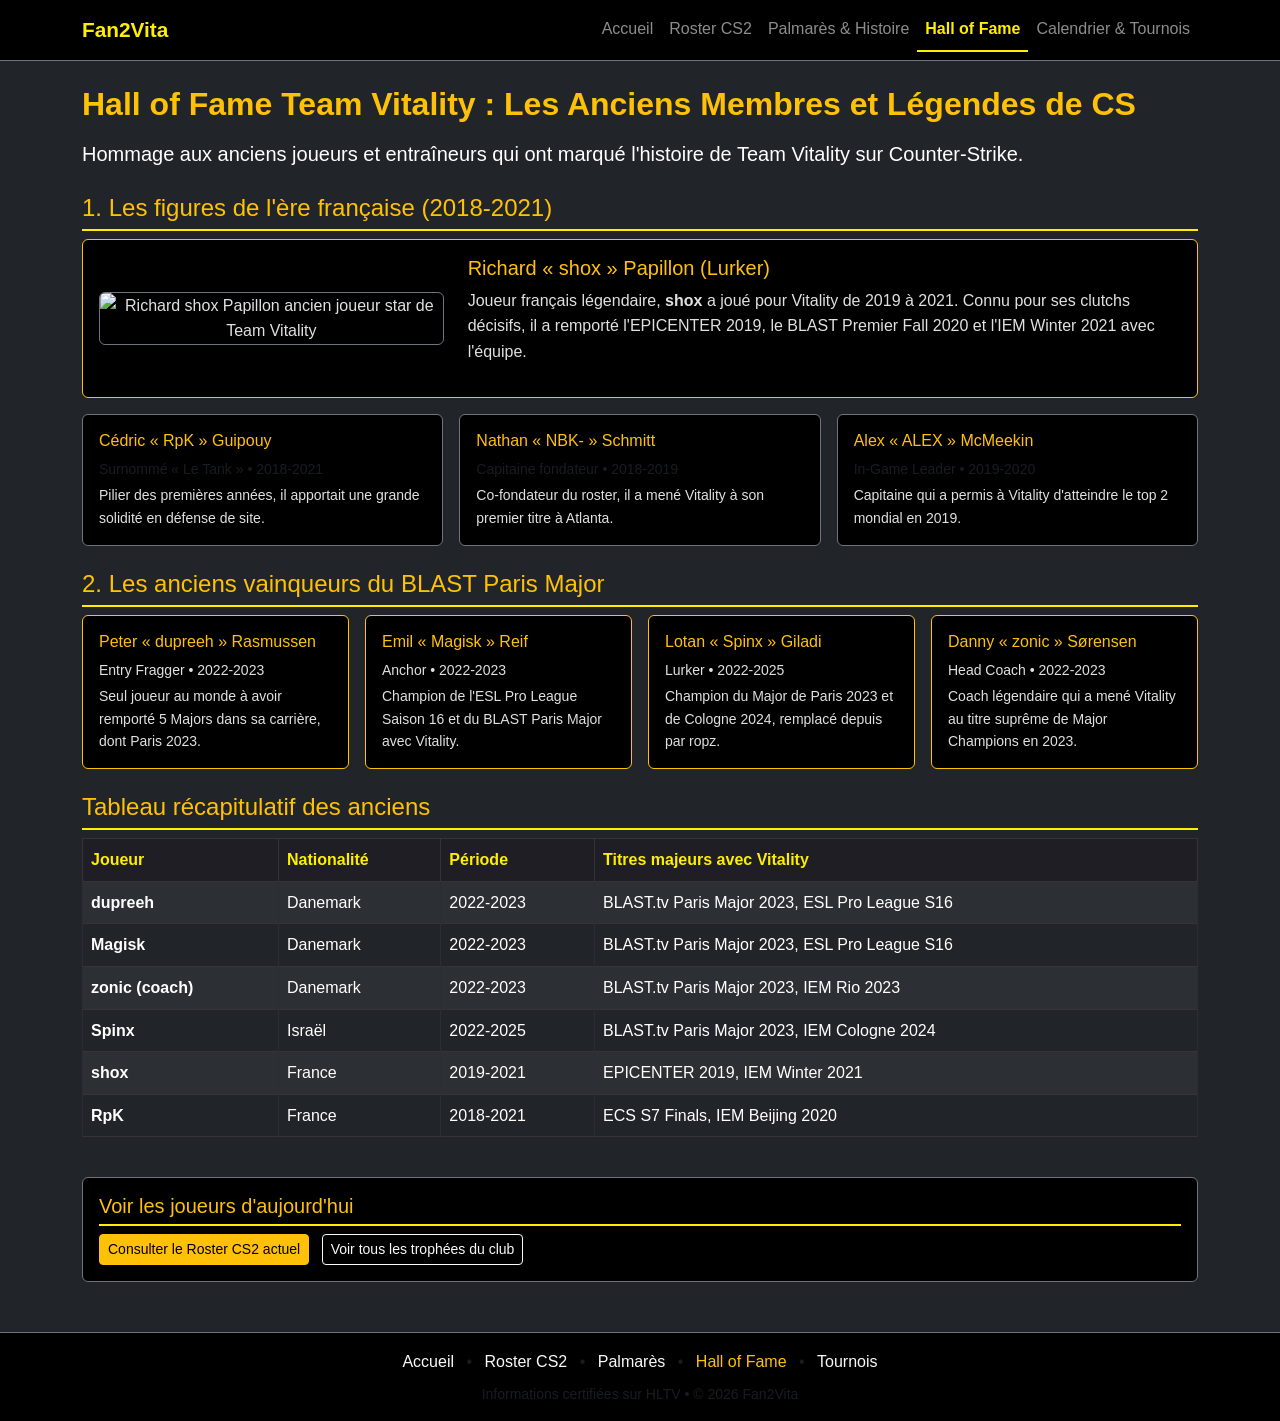
==== anciens.html @ e65aaf6b "skeleton site done (plus a bit of css (still aislop for text)" ====
<!DOCTYPE html>
<html lang="fr">
<head>
  <meta charset="utf-8">
  <meta name="viewport" content="width=device-width, initial-scale=1">
  <title>Anciens Joueurs et Hall of Fame Team Vitality CS | shox, Magisk, zonic - Fan2Vita</title>
  <meta name="description" content="Hommage aux légendes et anciens membres de Team Vitality CS:GO et CS2 : shox, RpK, Spinx, dupreeh, Magisk, coach zonic et l'héritage de la Ruche.">
  <link href="bootstrap/css/bootstrap.min.css" rel="stylesheet">
  <link href="style.css" rel="stylesheet">
</head>
<body class="bg-dark text-white">

  <!-- navbar boostrap -->
  <header>
    <nav class="navbar navbar-expand-lg navbar-dark bg-black border-bottom border-secondary" aria-label="Navigation principale">
      <div class="container">
        <a class="navbar-brand text-warning fw-bold" href="index.html">Fan2Vita</a>
        <button class="navbar-toggler" type="button" data-bs-toggle="collapse" data-bs-target="#menuNav" aria-controls="menuNav" aria-expanded="false" aria-label="Menu">
          <span class="navbar-toggler-icon"></span>
        </button>
        <div class="collapse navbar-collapse" id="menuNav">
          <ul class="navbar-nav ms-auto mb-2 mb-lg-0">
            <li class="nav-item"><a class="nav-link" href="index.html">Accueil</a></li>
            <li class="nav-item"><a class="nav-link" href="roster.html">Roster CS2</a></li>
            <li class="nav-item"><a class="nav-link" href="palmares.html">Palmarès &amp; Histoire</a></li>
            <li class="nav-item"><a class="nav-link active" aria-current="page" href="anciens.html">Hall of Fame</a></li>
            <li class="nav-item"><a class="nav-link" href="tournois.html">Calendrier &amp; Tournois</a></li>
          </ul>
        </div>
      </div>
    </nav>
  </header>

  <!-- Contenu central -->
  <main class="container my-4">

    <!-- H1 unique -->
    <header class="mb-4">
      <h1 class="text-warning">Hall of Fame Team Vitality : Les Anciens Membres et Légendes de CS</h1>
      <p class="lead">
        Hommage aux anciens joueurs et entraîneurs qui ont marqué l'histoire de Team Vitality sur Counter-Strike.
      </p>
    </header>

    <!-- ère française -->
    <section class="mb-4" aria-labelledby="sec-francais">
      <h2 id="sec-francais" class="h4 text-warning">1. Les figures de l'ère française (2018-2021)</h2>

      <article class="card bg-black border-warning p-3 mb-3">
        <div class="row align-items-center">
          <div class="col-md-4 text-center mb-3 mb-md-0">
            <picture>
              <source srcset="img/anciens-joueurs-shox-vitality.webp" type="image/webp">
              <img src="img/anciens-joueurs-shox-vitality.jpg" alt="Richard shox Papillon ancien joueur star de Team Vitality" width="600" height="400" loading="lazy" class="img-fluid rounded border border-secondary">
            </picture>
          </div>
          <div class="col-md-8">
            <h3 class="h5 text-warning">Richard « shox » Papillon (Lurker)</h3>
            <p>
              Joueur français légendaire, <strong>shox</strong> a joué pour Vitality de 2019 à 2021. Connu pour ses clutchs décisifs, il a remporté l'EPICENTER 2019, le BLAST Premier Fall 2020 et l'IEM Winter 2021 avec l'équipe.
            </p>
          </div>
        </div>
      </article>

      <div class="row g-3">
        <div class="col-md-4">
          <article class="card bg-black border-secondary p-3 h-100">
            <h3 class="h6 text-warning">Cédric « RpK » Guipouy</h3>
            <p class="small text-muted mb-1">Surnommé « Le Tank » &bull; 2018-2021</p>
            <p class="small mb-0">Pilier des premières années, il apportait une grande solidité en défense de site.</p>
          </article>
        </div>
        <div class="col-md-4">
          <article class="card bg-black border-secondary p-3 h-100">
            <h3 class="h6 text-warning">Nathan « NBK- » Schmitt</h3>
            <p class="small text-muted mb-1">Capitaine fondateur &bull; 2018-2019</p>
            <p class="small mb-0">Co-fondateur du roster, il a mené Vitality à son premier titre à Atlanta.</p>
          </article>
        </div>
        <div class="col-md-4">
          <article class="card bg-black border-secondary p-3 h-100">
            <h3 class="h6 text-warning">Alex « ALEX » McMeekin</h3>
            <p class="small text-muted mb-1">In-Game Leader &bull; 2019-2020</p>
            <p class="small mb-0">Capitaine qui a permis à Vitality d'atteindre le top 2 mondial en 2019.</p>
          </article>
        </div>
      </div>
    </section>

    <!-- major les winner -->
    <section class="mb-4" aria-labelledby="sec-anciens-major">
      <h2 id="sec-anciens-major" class="h4 text-warning">2. Les anciens vainqueurs du BLAST Paris Major</h2>
      <div class="row g-3">
        <div class="col-md-6 col-lg-3">
          <article class="card bg-black border-warning p-3 h-100">
            <h3 class="h6 text-warning">Peter « dupreeh » Rasmussen</h3>
            <p class="small mb-1">Entry Fragger &bull; 2022-2023</p>
            <p class="small mb-0">Seul joueur au monde à avoir remporté 5 Majors dans sa carrière, dont Paris 2023.</p>
          </article>
        </div>
        <div class="col-md-6 col-lg-3">
          <article class="card bg-black border-warning p-3 h-100">
            <h3 class="h6 text-warning">Emil « Magisk » Reif</h3>
            <p class="small mb-1">Anchor &bull; 2022-2023</p>
            <p class="small mb-0">Champion de l'ESL Pro League Saison 16 et du BLAST Paris Major avec Vitality.</p>
          </article>
        </div>
        <div class="col-md-6 col-lg-3">
          <article class="card bg-black border-warning p-3 h-100">
            <h3 class="h6 text-warning">Lotan « Spinx » Giladi</h3>
            <p class="small mb-1">Lurker &bull; 2022-2025</p>
            <p class="small mb-0">Champion du Major de Paris 2023 et de Cologne 2024, remplacé depuis par ropz.</p>
          </article>
        </div>
        <div class="col-md-6 col-lg-3">
          <article class="card bg-black border-warning p-3 h-100">
            <h3 class="h6 text-warning">Danny « zonic » Sørensen</h3>
            <p class="small mb-1">Head Coach &bull; 2022-2023</p>
            <p class="small mb-0">Coach légendaire qui a mené Vitality au titre suprême de Major Champions en 2023.</p>
          </article>
        </div>
      </div>
    </section>

    <!-- table boostrap -->
    <section class="mb-4" aria-labelledby="sec-tableau-anciens">
      <h2 id="sec-tableau-anciens" class="h4 text-warning">Tableau récapitulatif des anciens</h2>
      <div class="table-responsive">
        <table class="table table-dark table-striped table-bordered align-middle">
          <thead>
            <tr>
              <th>Joueur</th>
              <th>Nationalité</th>
              <th>Période</th>
              <th>Titres majeurs avec Vitality</th>
            </tr>
          </thead>
          <tbody>
            <tr>
              <td><strong>dupreeh</strong></td>
              <td>Danemark</td>
              <td>2022-2023</td>
              <td>BLAST.tv Paris Major 2023, ESL Pro League S16</td>
            </tr>
            <tr>
              <td><strong>Magisk</strong></td>
              <td>Danemark</td>
              <td>2022-2023</td>
              <td>BLAST.tv Paris Major 2023, ESL Pro League S16</td>
            </tr>
            <tr>
              <td><strong>zonic (coach)</strong></td>
              <td>Danemark</td>
              <td>2022-2023</td>
              <td>BLAST.tv Paris Major 2023, IEM Rio 2023</td>
            </tr>
            <tr>
              <td><strong>Spinx</strong></td>
              <td>Israël</td>
              <td>2022-2025</td>
              <td>BLAST.tv Paris Major 2023, IEM Cologne 2024</td>
            </tr>
            <tr>
              <td><strong>shox</strong></td>
              <td>France</td>
              <td>2019-2021</td>
              <td>EPICENTER 2019, IEM Winter 2021</td>
            </tr>
            <tr>
              <td><strong>RpK</strong></td>
              <td>France</td>
              <td>2018-2021</td>
              <td>ECS S7 Finals, IEM Beijing 2020</td>
            </tr>
          </tbody>
        </table>
      </div>
    </section>

    <!-- aside pris boostrap -->
    <aside class="p-3 bg-black border border-secondary rounded mb-4" aria-labelledby="sec-liens-anciens">
      <h2 id="sec-liens-anciens" class="h5 text-warning">Voir les joueurs d'aujourd'hui</h2>
      <a href="roster.html" class="btn btn-warning btn-sm me-2">Consulter le Roster CS2 actuel</a>
      <a href="palmares.html" class="btn btn-outline-light btn-sm">Voir tous les trophées du club</a>
    </aside>

  </main>

  <!-- Footer Bootsrap -->
  <footer class="bg-black text-center text-muted py-3 border-top border-secondary">
    <div class="container">
      <nav aria-label="Navigation secondaire">
        <ul class="list-inline mb-2">
          <li class="list-inline-item"><a href="index.html" class="text-light text-decoration-none">Accueil</a></li>
          <li class="list-inline-item">&bull;</li>
          <li class="list-inline-item"><a href="roster.html" class="text-light text-decoration-none">Roster CS2</a></li>
          <li class="list-inline-item">&bull;</li>
          <li class="list-inline-item"><a href="palmares.html" class="text-light text-decoration-none">Palmarès</a></li>
          <li class="list-inline-item">&bull;</li>
          <li class="list-inline-item"><a href="anciens.html" class="text-warning text-decoration-none">Hall of Fame</a></li>
          <li class="list-inline-item">&bull;</li>
          <li class="list-inline-item"><a href="tournois.html" class="text-light text-decoration-none">Tournois</a></li>
        </ul>
      </nav>
      <p class="small mb-0">
        Informations certifiées sur <a href="https://www.hltv.org" rel="nofollow" target="_blank" class="text-muted">HLTV</a> &bull; &copy; 2026 Fan2Vita
      </p>
    </div>
  </footer>

  <script src="bootstrap/js/bootstrap.bundle.min.js"></script>
</body>
</html>
---- style.css ----
body {
  font-family: Arial, Helvetica, sans-serif;
  line-height: 1.6;
  color: #e0e0e0;
}

h1 {
  color: #ffee00;
  font-size: 2rem;
  font-weight: bold;
  margin-bottom: 15px;
}

h2 {
  border-bottom: 2px solid #ffee00;
  padding-bottom: 6px;
  margin-top: 30px;
  margin-bottom: 15px;
}

h3 {
  color: #fffffe !important;
  font-size: 1.5rem;
  font-weight: bold;
  margin-bottom: 10px;
}

a {
  color: #ffee00;
  text-decoration: none;
  transition: color 0.2s ease;
}

.navbar {
  border-bottom: 1px solid #2a2a2a;
}

.navbar-brand {
  font-weight: bold;
  font-size: 1.3rem;
  color: #ffee00 !important;
}

.navbar-nav .nav-link.active {
  color: #ffee00 !important;
  font-weight: bold;
  border-bottom: 2px solid #ffee00;
}

.card {
  background-color: #1d1d1a;
  border: 1px solid #333338;
  border-radius: 6px;
  color: #e0e0e0;
}

.card:hover {
  border-color: #ffee00 !important;
}

.table {
  border: 1px solid #333338;
}

.table th {
  background-color: #1e1e24 !important;
  color: #ffee00 !important;
  font-weight: bold;
  border-color: #333338;
}

.table td {
  border-color: #2c2c34;
  vertical-align: middle;
}

footer {
  background-color: #0a0a0c;
  border-top: 1px solid #2a2a2a;
  padding: 25px 0;
  margin-top: 50px;
  color: #888888;
}


footer a:hover {
  color: #ffee00;
}
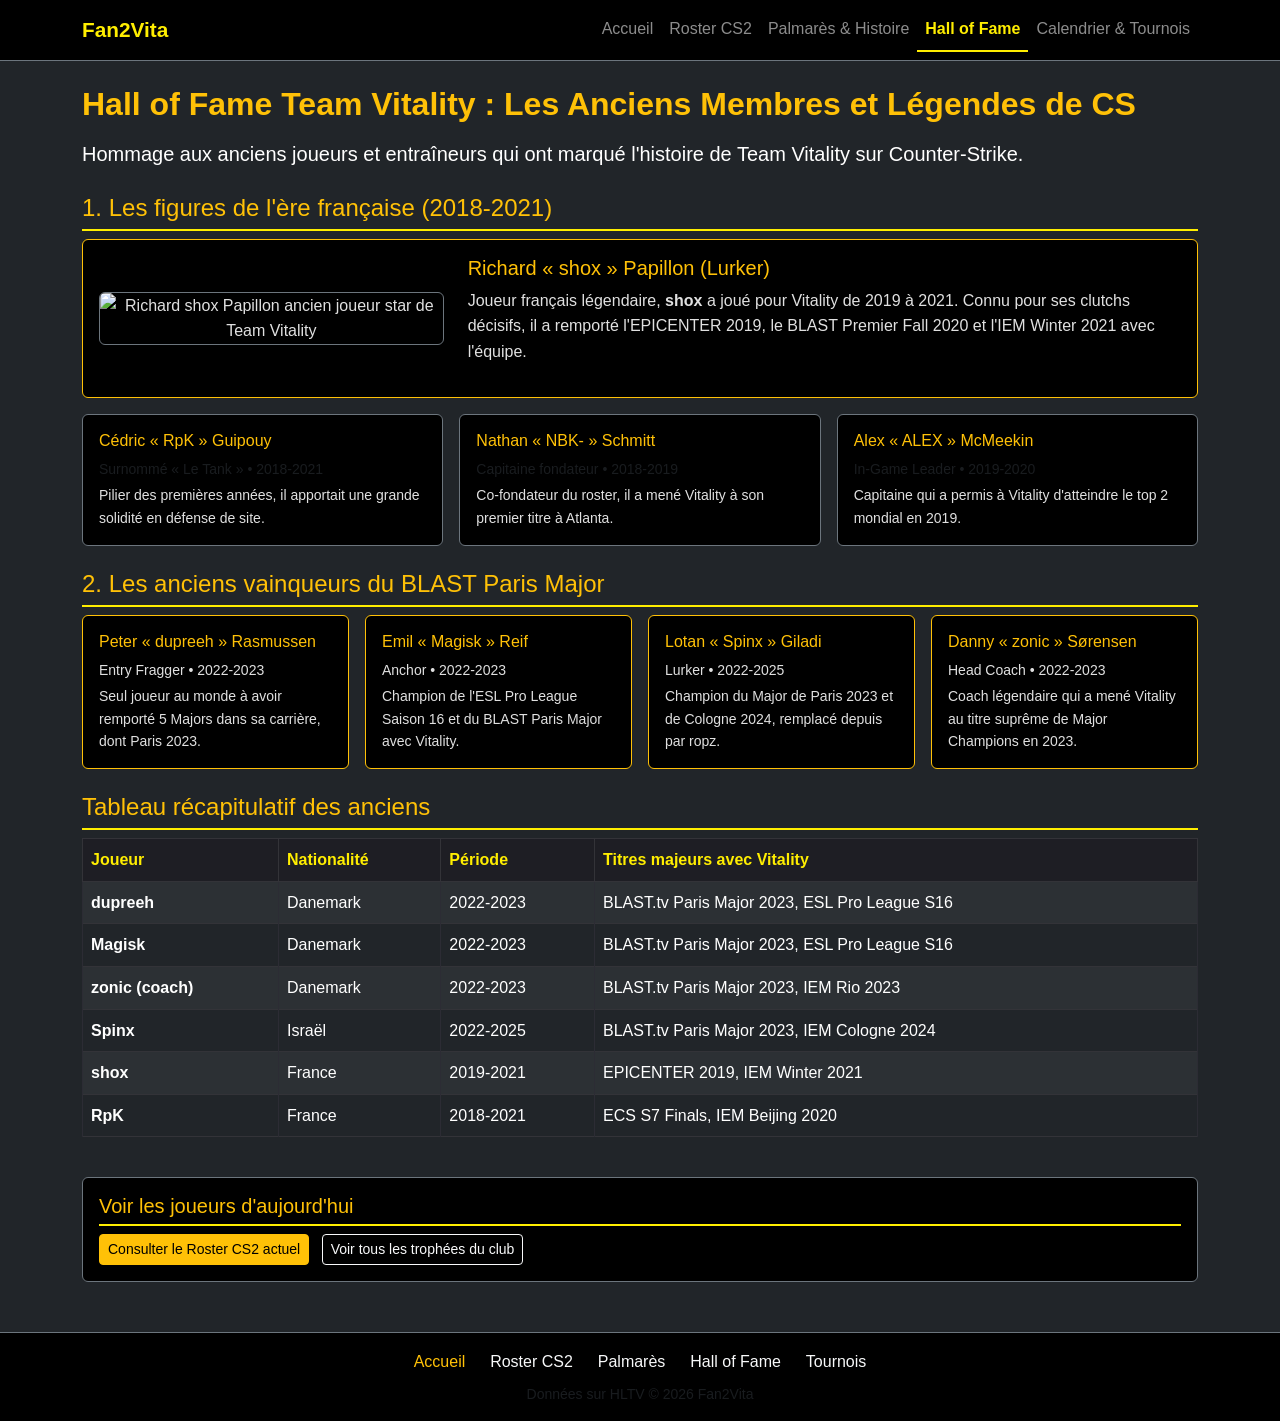
==== commit d268f770: "fixed footer" ====
--- a/anciens.html
+++ b/anciens.html
@@ -187,24 +187,24 @@
 
   </main>
 
-  <!-- Footer Bootsrap -->
+  <!-- footer pris au pif -->
   <footer class="bg-black text-center text-muted py-3 border-top border-secondary">
     <div class="container">
       <nav aria-label="Navigation secondaire">
         <ul class="list-inline mb-2">
-          <li class="list-inline-item"><a href="index.html" class="text-light text-decoration-none">Accueil</a></li>
-          <li class="list-inline-item">&bull;</li>
+          <li class="list-inline-item"><a href="index.html" class="text-warning text-decoration-none">Accueil</a></li>
+          <li class="list-inline-item"></li>
           <li class="list-inline-item"><a href="roster.html" class="text-light text-decoration-none">Roster CS2</a></li>
-          <li class="list-inline-item">&bull;</li>
+          <li class="list-inline-item"></li>
           <li class="list-inline-item"><a href="palmares.html" class="text-light text-decoration-none">Palmarès</a></li>
-          <li class="list-inline-item">&bull;</li>
-          <li class="list-inline-item"><a href="anciens.html" class="text-warning text-decoration-none">Hall of Fame</a></li>
-          <li class="list-inline-item">&bull;</li>
+          <li class="list-inline-item"></li>
+          <li class="list-inline-item"><a href="anciens.html" class="text-light text-decoration-none">Hall of Fame</a></li>
+          <li class="list-inline-item"></li>
           <li class="list-inline-item"><a href="tournois.html" class="text-light text-decoration-none">Tournois</a></li>
         </ul>
       </nav>
       <p class="small mb-0">
-        Informations certifiées sur <a href="https://www.hltv.org" rel="nofollow" target="_blank" class="text-muted">HLTV</a> &bull; &copy; 2026 Fan2Vita
+        Données sur <a href="https://www.hltv.org" rel="nofollow" target="_blank" class="text-muted">HLTV</a> &copy; 2026 Fan2Vita
       </p>
     </div>
   </footer>
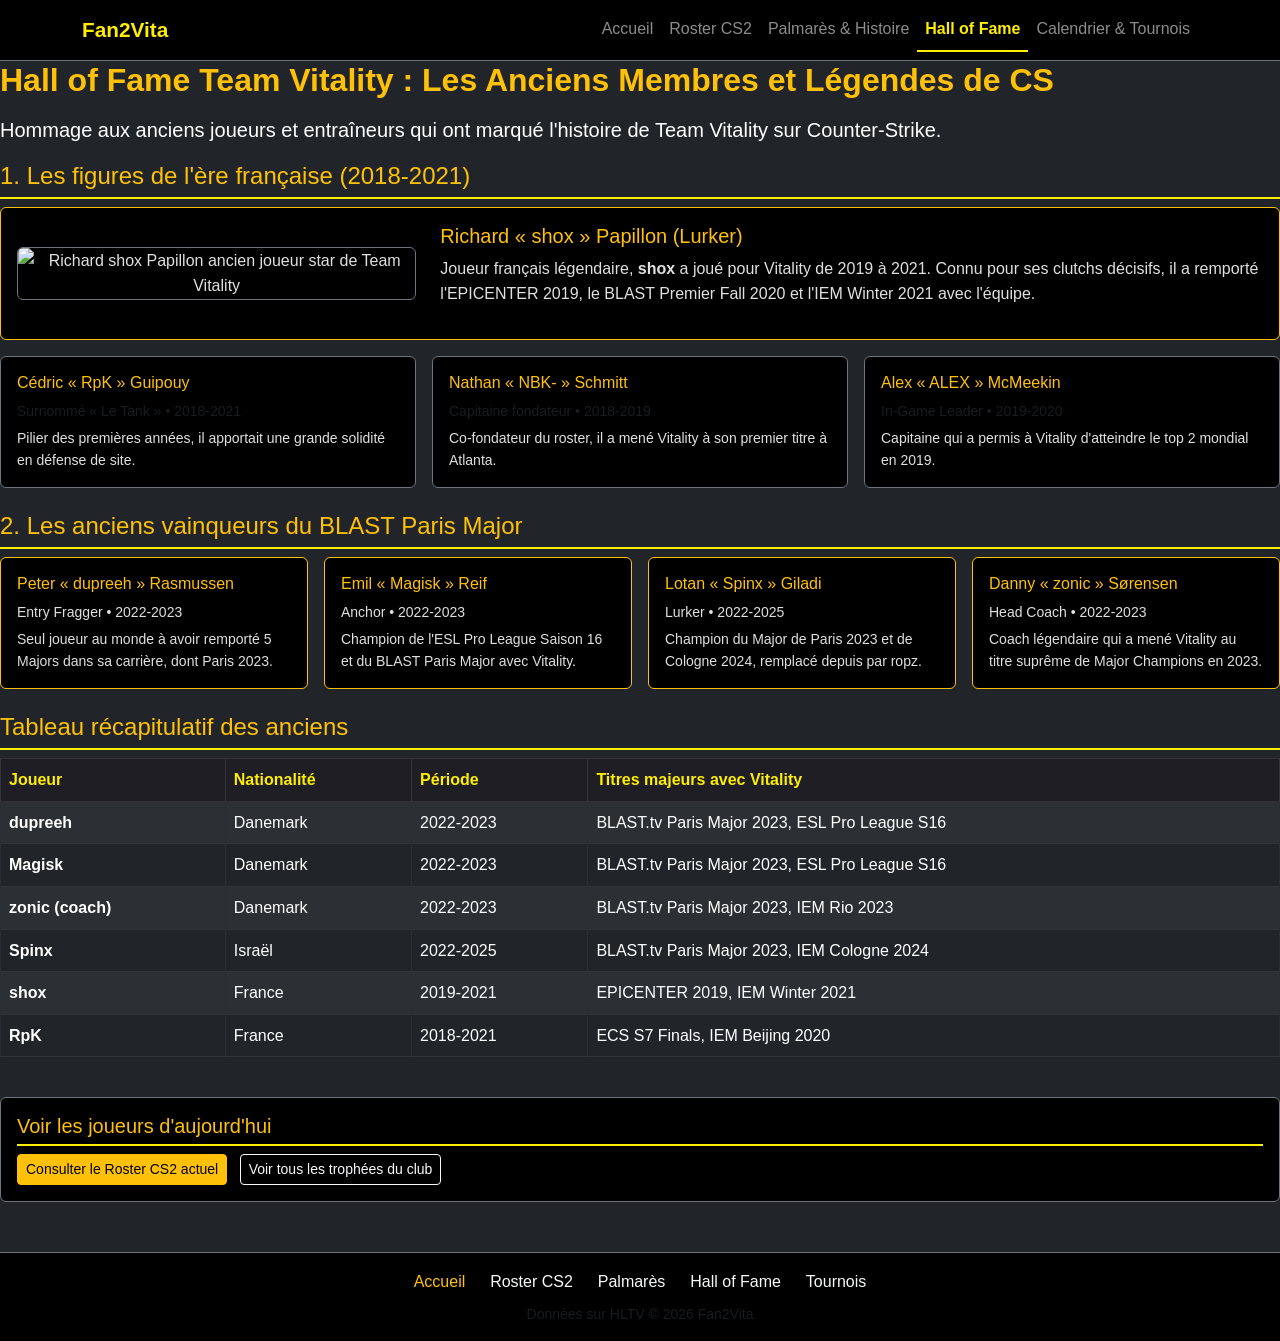
==== commit ccdeb223: "fix semantic" ====
--- a/anciens.html
+++ b/anciens.html
@@ -11,7 +11,6 @@
 <body class="bg-dark text-white">
 
   <!-- navbar boostrap -->
-  <header>
     <nav class="navbar navbar-expand-lg navbar-dark bg-black border-bottom border-secondary" aria-label="Navigation principale">
       <div class="container">
         <a class="navbar-brand text-warning fw-bold" href="index.html">Fan2Vita</a>
@@ -29,18 +28,11 @@
         </div>
       </div>
     </nav>
-  </header>
-
-  <!-- Contenu central -->
-  <main class="container my-4">
-
-    <!-- H1 unique -->
-    <header class="mb-4">
+
       <h1 class="text-warning">Hall of Fame Team Vitality : Les Anciens Membres et Légendes de CS</h1>
       <p class="lead">
         Hommage aux anciens joueurs et entraîneurs qui ont marqué l'histoire de Team Vitality sur Counter-Strike.
       </p>
-    </header>
 
     <!-- ère française -->
     <section class="mb-4" aria-labelledby="sec-francais">
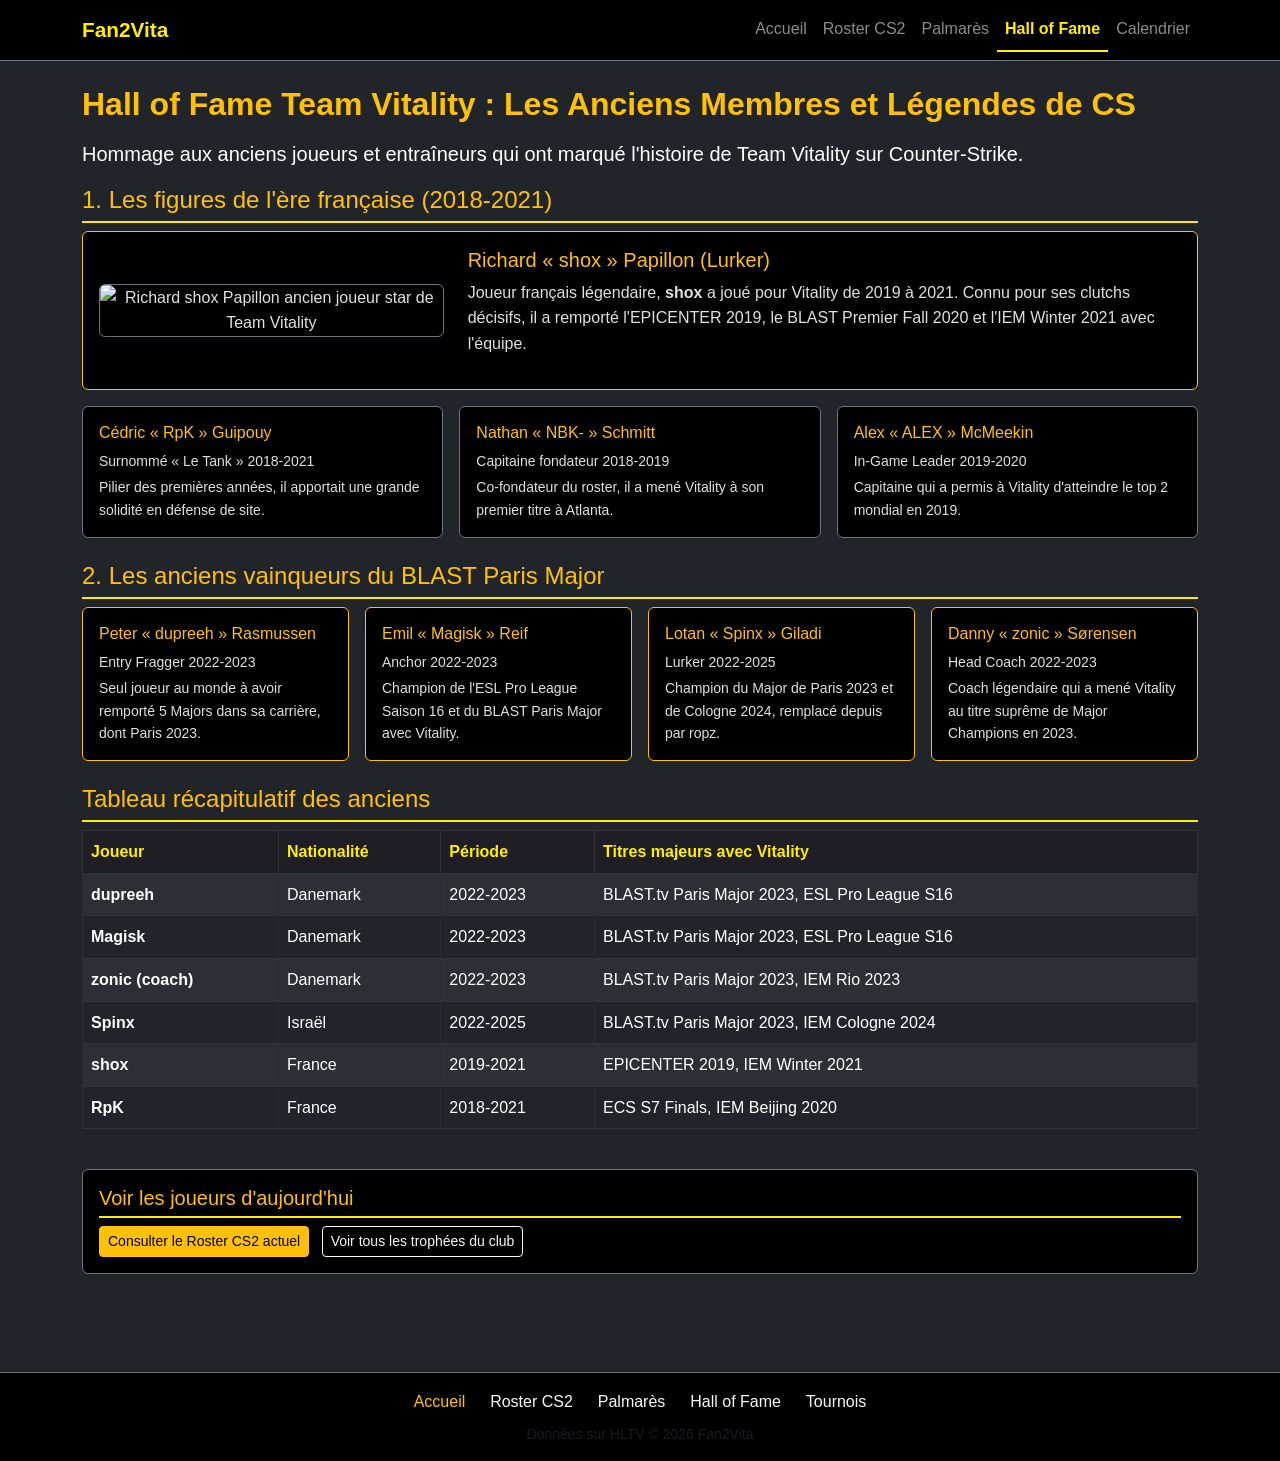
==== commit d0915d32: "fixed container bug" ====
--- a/anciens.html
+++ b/anciens.html
@@ -11,6 +11,7 @@
 <body class="bg-dark text-white">
 
   <!-- navbar boostrap -->
+    <header>
     <nav class="navbar navbar-expand-lg navbar-dark bg-black border-bottom border-secondary" aria-label="Navigation principale">
       <div class="container">
         <a class="navbar-brand text-warning fw-bold" href="index.html">Fan2Vita</a>
@@ -21,13 +22,16 @@
           <ul class="navbar-nav ms-auto mb-2 mb-lg-0">
             <li class="nav-item"><a class="nav-link" href="index.html">Accueil</a></li>
             <li class="nav-item"><a class="nav-link" href="roster.html">Roster CS2</a></li>
-            <li class="nav-item"><a class="nav-link" href="palmares.html">Palmarès &amp; Histoire</a></li>
+            <li class="nav-item"><a class="nav-link" href="palmares.html">Palmarès</a></li>
             <li class="nav-item"><a class="nav-link active" aria-current="page" href="anciens.html">Hall of Fame</a></li>
-            <li class="nav-item"><a class="nav-link" href="tournois.html">Calendrier &amp; Tournois</a></li>
+            <li class="nav-item"><a class="nav-link" href="tournois.html">Calendrier</a></li>
           </ul>
         </div>
       </div>
     </nav>
+    </header>
+
+    <main class="container py-4">
 
       <h1 class="text-warning">Hall of Fame Team Vitality : Les Anciens Membres et Légendes de CS</h1>
       <p class="lead">
@@ -59,21 +63,21 @@
         <div class="col-md-4">
           <article class="card bg-black border-secondary p-3 h-100">
             <h3 class="h6 text-warning">Cédric « RpK » Guipouy</h3>
-            <p class="small text-muted mb-1">Surnommé « Le Tank » &bull; 2018-2021</p>
+            <p class="small mb-1">Surnommé « Le Tank » 2018-2021</p>
             <p class="small mb-0">Pilier des premières années, il apportait une grande solidité en défense de site.</p>
           </article>
         </div>
         <div class="col-md-4">
           <article class="card bg-black border-secondary p-3 h-100">
             <h3 class="h6 text-warning">Nathan « NBK- » Schmitt</h3>
-            <p class="small text-muted mb-1">Capitaine fondateur &bull; 2018-2019</p>
+            <p class="small mb-1">Capitaine fondateur 2018-2019</p>
             <p class="small mb-0">Co-fondateur du roster, il a mené Vitality à son premier titre à Atlanta.</p>
           </article>
         </div>
         <div class="col-md-4">
           <article class="card bg-black border-secondary p-3 h-100">
             <h3 class="h6 text-warning">Alex « ALEX » McMeekin</h3>
-            <p class="small text-muted mb-1">In-Game Leader &bull; 2019-2020</p>
+            <p class="small mb-1">In-Game Leader 2019-2020</p>
             <p class="small mb-0">Capitaine qui a permis à Vitality d'atteindre le top 2 mondial en 2019.</p>
           </article>
         </div>
@@ -87,28 +91,28 @@
         <div class="col-md-6 col-lg-3">
           <article class="card bg-black border-warning p-3 h-100">
             <h3 class="h6 text-warning">Peter « dupreeh » Rasmussen</h3>
-            <p class="small mb-1">Entry Fragger &bull; 2022-2023</p>
+            <p class="small mb-1">Entry Fragger 2022-2023</p>
             <p class="small mb-0">Seul joueur au monde à avoir remporté 5 Majors dans sa carrière, dont Paris 2023.</p>
           </article>
         </div>
         <div class="col-md-6 col-lg-3">
           <article class="card bg-black border-warning p-3 h-100">
             <h3 class="h6 text-warning">Emil « Magisk » Reif</h3>
-            <p class="small mb-1">Anchor &bull; 2022-2023</p>
+            <p class="small mb-1">Anchor 2022-2023</p>
             <p class="small mb-0">Champion de l'ESL Pro League Saison 16 et du BLAST Paris Major avec Vitality.</p>
           </article>
         </div>
         <div class="col-md-6 col-lg-3">
           <article class="card bg-black border-warning p-3 h-100">
             <h3 class="h6 text-warning">Lotan « Spinx » Giladi</h3>
-            <p class="small mb-1">Lurker &bull; 2022-2025</p>
+            <p class="small mb-1">Lurker 2022-2025</p>
             <p class="small mb-0">Champion du Major de Paris 2023 et de Cologne 2024, remplacé depuis par ropz.</p>
           </article>
         </div>
         <div class="col-md-6 col-lg-3">
           <article class="card bg-black border-warning p-3 h-100">
             <h3 class="h6 text-warning">Danny « zonic » Sørensen</h3>
-            <p class="small mb-1">Head Coach &bull; 2022-2023</p>
+            <p class="small mb-1">Head Coach  2022-2023</p>
             <p class="small mb-0">Coach légendaire qui a mené Vitality au titre suprême de Major Champions en 2023.</p>
           </article>
         </div>
